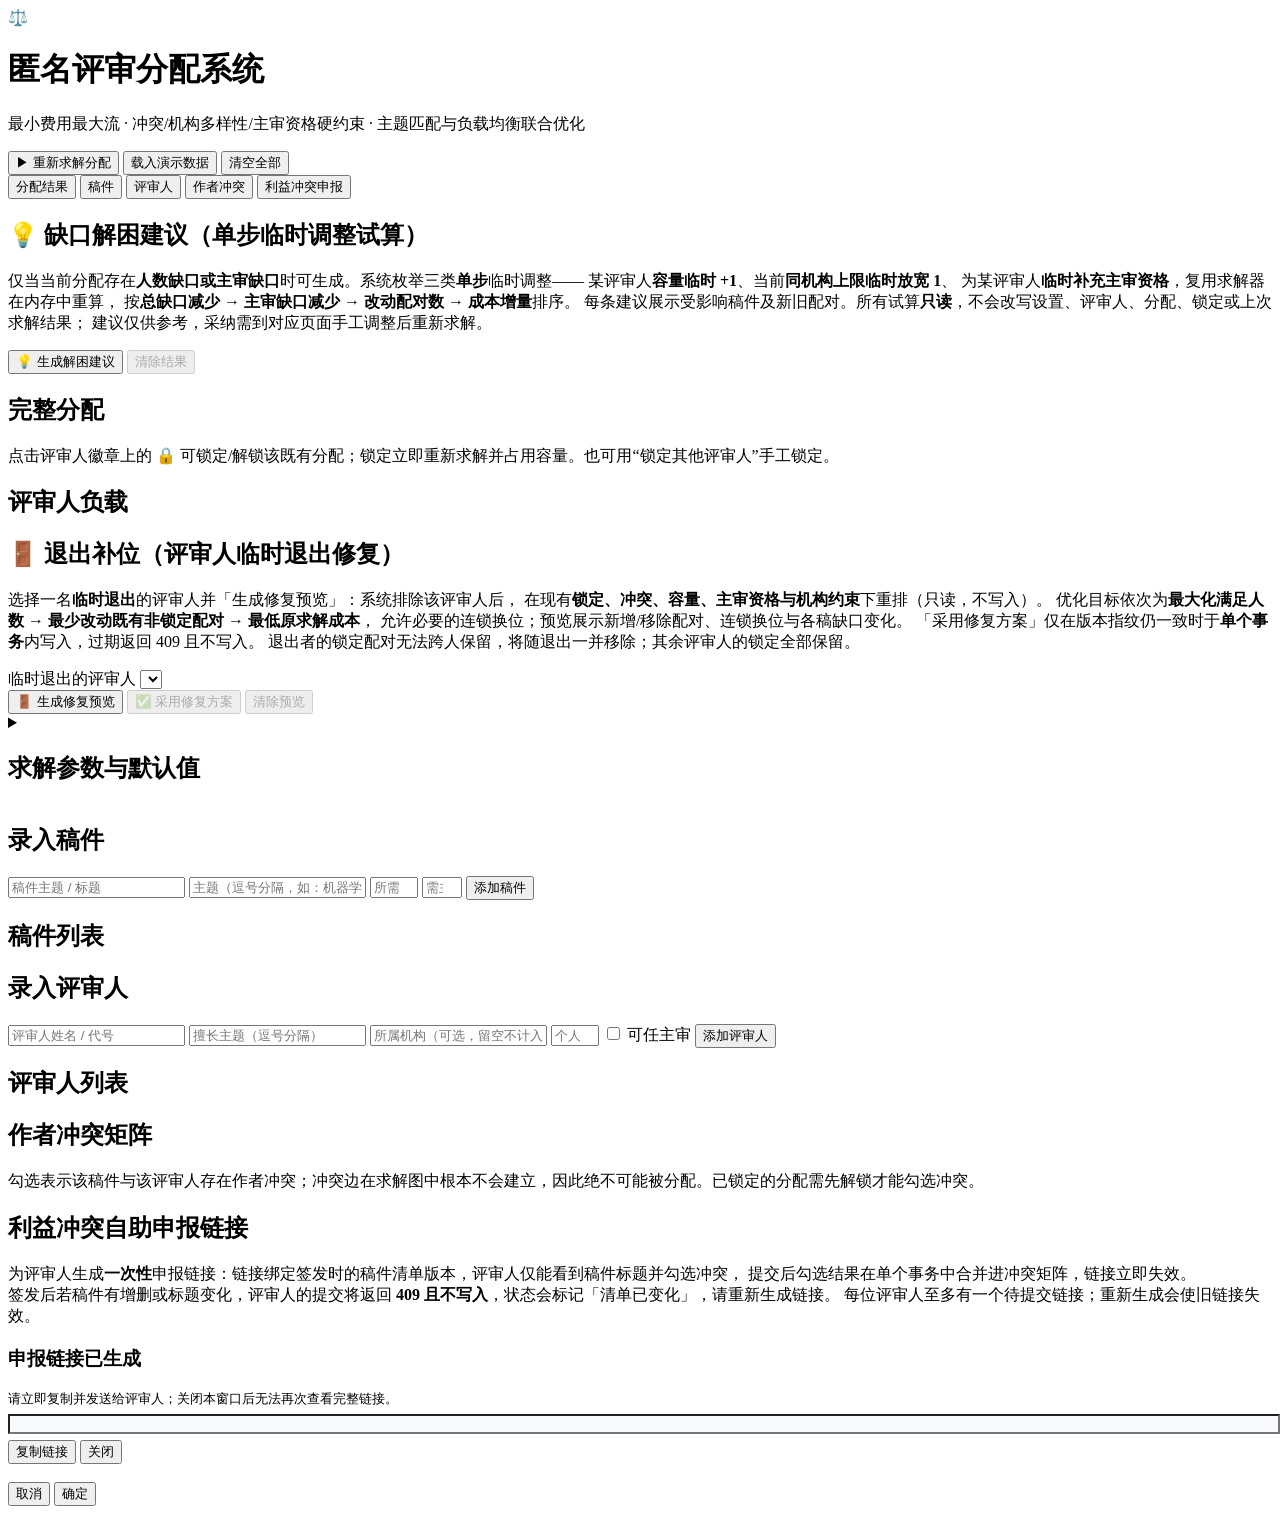
==== app/static/index.html @ 9e084365 "GSB 9b72e6aa-0bdf-5f6c-a193-b3b9e613550e initial: platform archive" ====
<!DOCTYPE html>
<html lang="zh-CN">
<head>
  <meta charset="UTF-8" />
  <meta name="viewport" content="width=device-width, initial-scale=1.0" />
  <title>匿名评审分配系统</title>
  <link rel="stylesheet" href="/static/styles.css" />
</head>
<body>
  <header class="topbar">
    <div class="brand">
      <span class="logo">⚖️</span>
      <div>
        <h1>匿名评审分配系统</h1>
        <p class="subtitle">最小费用最大流 · 冲突/机构多样性/主审资格硬约束 · 主题匹配与负载均衡联合优化</p>
      </div>
    </div>
    <div class="actions">
      <button id="btn-solve" class="btn primary">▶ 重新求解分配</button>
      <button id="btn-demo" class="btn ghost">载入演示数据</button>
      <button id="btn-reset" class="btn danger-ghost">清空全部</button>
    </div>
  </header>

  <nav class="tabs" id="tabs">
    <button class="tab active" data-tab="overview">分配结果</button>
    <button class="tab" data-tab="manuscripts">稿件</button>
    <button class="tab" data-tab="reviewers">评审人</button>
    <button class="tab" data-tab="conflicts">作者冲突</button>
    <button class="tab" data-tab="declarations">利益冲突申报</button>
  </nav>

  <main>
    <!-- ============================ 分配结果 ============================ -->
    <section id="tab-overview" class="tab-panel active">
      <div id="summary-cards" class="summary-grid"></div>

      <div id="warnings-box"></div>
      <div id="unmet-box"></div>

      <div class="panel" id="relief-panel">
        <div class="panel-head">
          <h2>💡 缺口解困建议（单步临时调整试算）</h2>
          <p class="hint">
            仅当当前分配存在<strong>人数缺口或主审缺口</strong>时可生成。系统枚举三类<strong>单步</strong>临时调整——
            某评审人<strong>容量临时 +1</strong>、当前<strong>同机构上限临时放宽 1</strong>、
            为某评审人<strong>临时补充主审资格</strong>，复用求解器在内存中重算，
            按<strong>总缺口减少 → 主审缺口减少 → 改动配对数 → 成本增量</strong>排序。
            每条建议展示受影响稿件及新旧配对。所有试算<strong>只读</strong>，不会改写设置、评审人、分配、锁定或上次求解结果；
            建议仅供参考，采纳需到对应页面手工调整后重新求解。
          </p>
        </div>
        <div class="settings-actions">
          <button id="btn-relief-generate" class="btn">💡 生成解困建议</button>
          <button id="btn-relief-clear" class="btn ghost" disabled>清除结果</button>
        </div>
        <div id="relief-result"></div>
      </div>

      <div class="panel">
        <div class="panel-head">
          <h2>完整分配</h2>
          <p class="hint">点击评审人徽章上的 🔒 可锁定/解锁该既有分配；锁定立即重新求解并占用容量。也可用“锁定其他评审人”手工锁定。</p>
        </div>
        <div id="assignment-list"></div>
      </div>

      <div class="panel">
        <div class="panel-head"><h2>评审人负载</h2></div>
        <div id="reviewer-load"></div>
      </div>

      <div class="panel">
        <div class="panel-head">
          <h2>🚪 退出补位（评审人临时退出修复）</h2>
          <p class="hint">
            选择一名<strong>临时退出</strong>的评审人并「生成修复预览」：系统排除该评审人后，
            在现有<strong>锁定、冲突、容量、主审资格与机构约束</strong>下重排（只读，不写入）。
            优化目标依次为<strong>最大化满足人数 → 最少改动既有非锁定配对 → 最低原求解成本</strong>，
            允许必要的连锁换位；预览展示新增/移除配对、连锁换位与各稿缺口变化。
            「采用修复方案」仅在版本指纹仍一致时于<strong>单个事务</strong>内写入，过期返回 409 且不写入。
            退出者的锁定配对无法跨人保留，将随退出一并移除；其余评审人的锁定全部保留。
          </p>
        </div>
        <div class="settings-grid">
          <label>临时退出的评审人
            <select id="bf-reviewer"></select>
          </label>
          <div class="settings-actions">
            <button id="btn-backfill-preview" class="btn">🚪 生成修复预览</button>
            <button id="btn-backfill-adopt" class="btn primary" disabled>✅ 采用修复方案</button>
            <button id="btn-backfill-clear" class="btn ghost" disabled>清除预览</button>
          </div>
        </div>
        <div id="backfill-result"></div>
      </div>

      <details class="panel settings-panel">
        <summary class="panel-head"><h2>求解参数与默认值</h2></summary>
        <div class="settings-grid">
          <label>默认每稿评审数
            <input type="number" id="set-default-req" min="1" max="20" />
          </label>
          <label>默认个人容量
            <input type="number" id="set-default-cap" min="0" max="50" />
          </label>
          <label>主题不匹配权重 β
            <input type="number" id="set-beta" min="0" />
          </label>
          <label>负载偏差权重 α
            <input type="number" id="set-alpha" min="0" />
          </label>
          <label>每篇稿件同机构最多人数（0 关闭）
            <input type="number" id="set-inst-cap" min="0" max="20" />
          </label>
          <div class="settings-actions">
            <button id="btn-save-settings" class="btn">保存设置</button>
            <span class="hint">权重修改后请点击“重新求解分配”生效。</span>
          </div>
        </div>

        <div class="sandbox-box">
          <h3>🧪 方案沙盒</h3>
          <p class="hint">
            输入<strong>临时</strong>参数并「生成预览」：仅在内存中重算，<strong>不改动</strong>当前设置、分配、锁定与上次求解结果。
            预览展示与当前方案相比的新增/移除评审配对、总成本、未满足人数与主审缺口变化，并绑定数据版本指纹。
            「采用该方案」仅在指纹仍一致时于<strong>单个事务</strong>内写入临时参数与预览分配；
            若预览期间数据已被修改，采用将返回 409，需重新生成预览。
          </p>
          <div class="settings-grid">
            <label>临时主题不匹配权重 β
              <input type="number" id="sb-beta" min="0" max="100000" />
            </label>
            <label>临时负载偏差权重 α
              <input type="number" id="sb-alpha" min="0" max="100000" />
            </label>
            <label>临时每篇同机构最多人数（0 关闭）
              <input type="number" id="sb-inst-cap" min="0" max="20" />
            </label>
            <div class="settings-actions">
              <button id="btn-sandbox-preview" class="btn">🧪 生成预览</button>
              <button id="btn-sandbox-adopt" class="btn primary" disabled>✅ 采用该方案</button>
              <button id="btn-sandbox-clear" class="btn ghost" disabled>清除预览</button>
            </div>
          </div>
          <div id="sandbox-result"></div>
        </div>
      </details>
    </section>

    <!-- ============================ 稿件 ============================ -->
    <section id="tab-manuscripts" class="tab-panel">
      <div class="panel">
        <div class="panel-head"><h2>录入稿件</h2></div>
        <form id="form-manuscript" class="form-row">
          <input type="text" name="title" placeholder="稿件主题 / 标题" required maxlength="200" />
          <input type="text" name="topics" placeholder="主题（逗号分隔，如：机器学习, nlp）" />
          <input type="number" name="required_reviews" placeholder="所需评审数" min="1" max="20" />
          <input type="number" name="required_leads" placeholder="需主审人数（0-2）" min="0" max="2" />
          <button class="btn primary" type="submit">添加稿件</button>
        </form>
      </div>
      <div class="panel">
        <div class="panel-head"><h2>稿件列表</h2></div>
        <div id="manuscript-list"></div>
      </div>
    </section>

    <!-- ============================ 评审人 ============================ -->
    <section id="tab-reviewers" class="tab-panel">
      <div class="panel">
        <div class="panel-head"><h2>录入评审人</h2></div>
        <form id="form-reviewer" class="form-row">
          <input type="text" name="name" placeholder="评审人姓名 / 代号" required maxlength="100" />
          <input type="text" name="topics" placeholder="擅长主题（逗号分隔）" />
          <input type="text" name="institution" placeholder="所属机构（可选，留空不计入机构上限）" maxlength="120" />
          <input type="number" name="capacity" placeholder="个人容量" min="0" max="50" />
          <label class="checkbox-label" title="是否可担任主审（主审资格硬约束）">
            <input type="checkbox" name="can_lead" /> 可任主审
          </label>
          <button class="btn primary" type="submit">添加评审人</button>
        </form>
      </div>
      <div class="panel">
        <div class="panel-head"><h2>评审人列表</h2></div>
        <div id="reviewer-list"></div>
      </div>
    </section>

    <!-- ============================ 冲突 ============================ -->
    <section id="tab-conflicts" class="tab-panel">
      <div class="panel">
        <div class="panel-head">
          <h2>作者冲突矩阵</h2>
          <p class="hint">勾选表示该稿件与该评审人存在作者冲突；冲突边在求解图中根本不会建立，因此绝不可能被分配。已锁定的分配需先解锁才能勾选冲突。</p>
        </div>
        <div id="conflict-matrix" class="matrix-wrap"></div>
      </div>
    </section>

    <!-- ===================== 利益冲突自助申报 ===================== -->
    <section id="tab-declarations" class="tab-panel">
      <div class="panel">
        <div class="panel-head">
          <h2>利益冲突自助申报链接</h2>
          <p class="hint">
            为评审人生成<strong>一次性</strong>申报链接：链接绑定签发时的稿件清单版本，评审人仅能看到稿件标题并勾选冲突，
            提交后勾选结果在单个事务中合并进冲突矩阵，链接立即失效。<br/>
            签发后若稿件有增删或标题变化，评审人的提交将返回 <strong>409 且不写入</strong>，状态会标记「清单已变化」，请重新生成链接。
            每位评审人至多有一个待提交链接；重新生成会使旧链接失效。
          </p>
        </div>
        <div id="declaration-list"></div>
      </div>
    </section>
  </main>

  <!-- 申报链接弹窗（明文链接仅生成后展示这一次） -->
  <div id="link-modal" class="modal hidden">
    <div class="modal-card">
      <h3>申报链接已生成</h3>
      <p class="hint" id="link-modal-desc"></p>
      <label style="font-size:12.5px;color:var(--muted);display:block;margin:12px 0 6px">
        请立即复制并发送给评审人；关闭本窗口后无法再次查看完整链接。
        <input type="text" id="link-modal-input" readonly
          style="width:100%;margin-top:6px;font-size:12.5px;background:#f7f9fd" />
      </label>
      <div class="modal-actions">
        <button id="link-modal-copy" class="btn">复制链接</button>
        <button id="link-modal-close" class="btn primary">关闭</button>
      </div>
    </div>
  </div>

  <!-- 通用编辑弹窗 -->
  <div id="modal" class="modal hidden">
    <div class="modal-card">
      <h3 id="modal-title"></h3>
      <div id="modal-body"></div>
      <div class="modal-actions">
        <button id="modal-cancel" class="btn ghost">取消</button>
        <button id="modal-ok" class="btn primary">确定</button>
      </div>
    </div>
  </div>

  <div id="toast" class="toast hidden"></div>

  <script src="/static/app.js"></script>
</body>
</html>
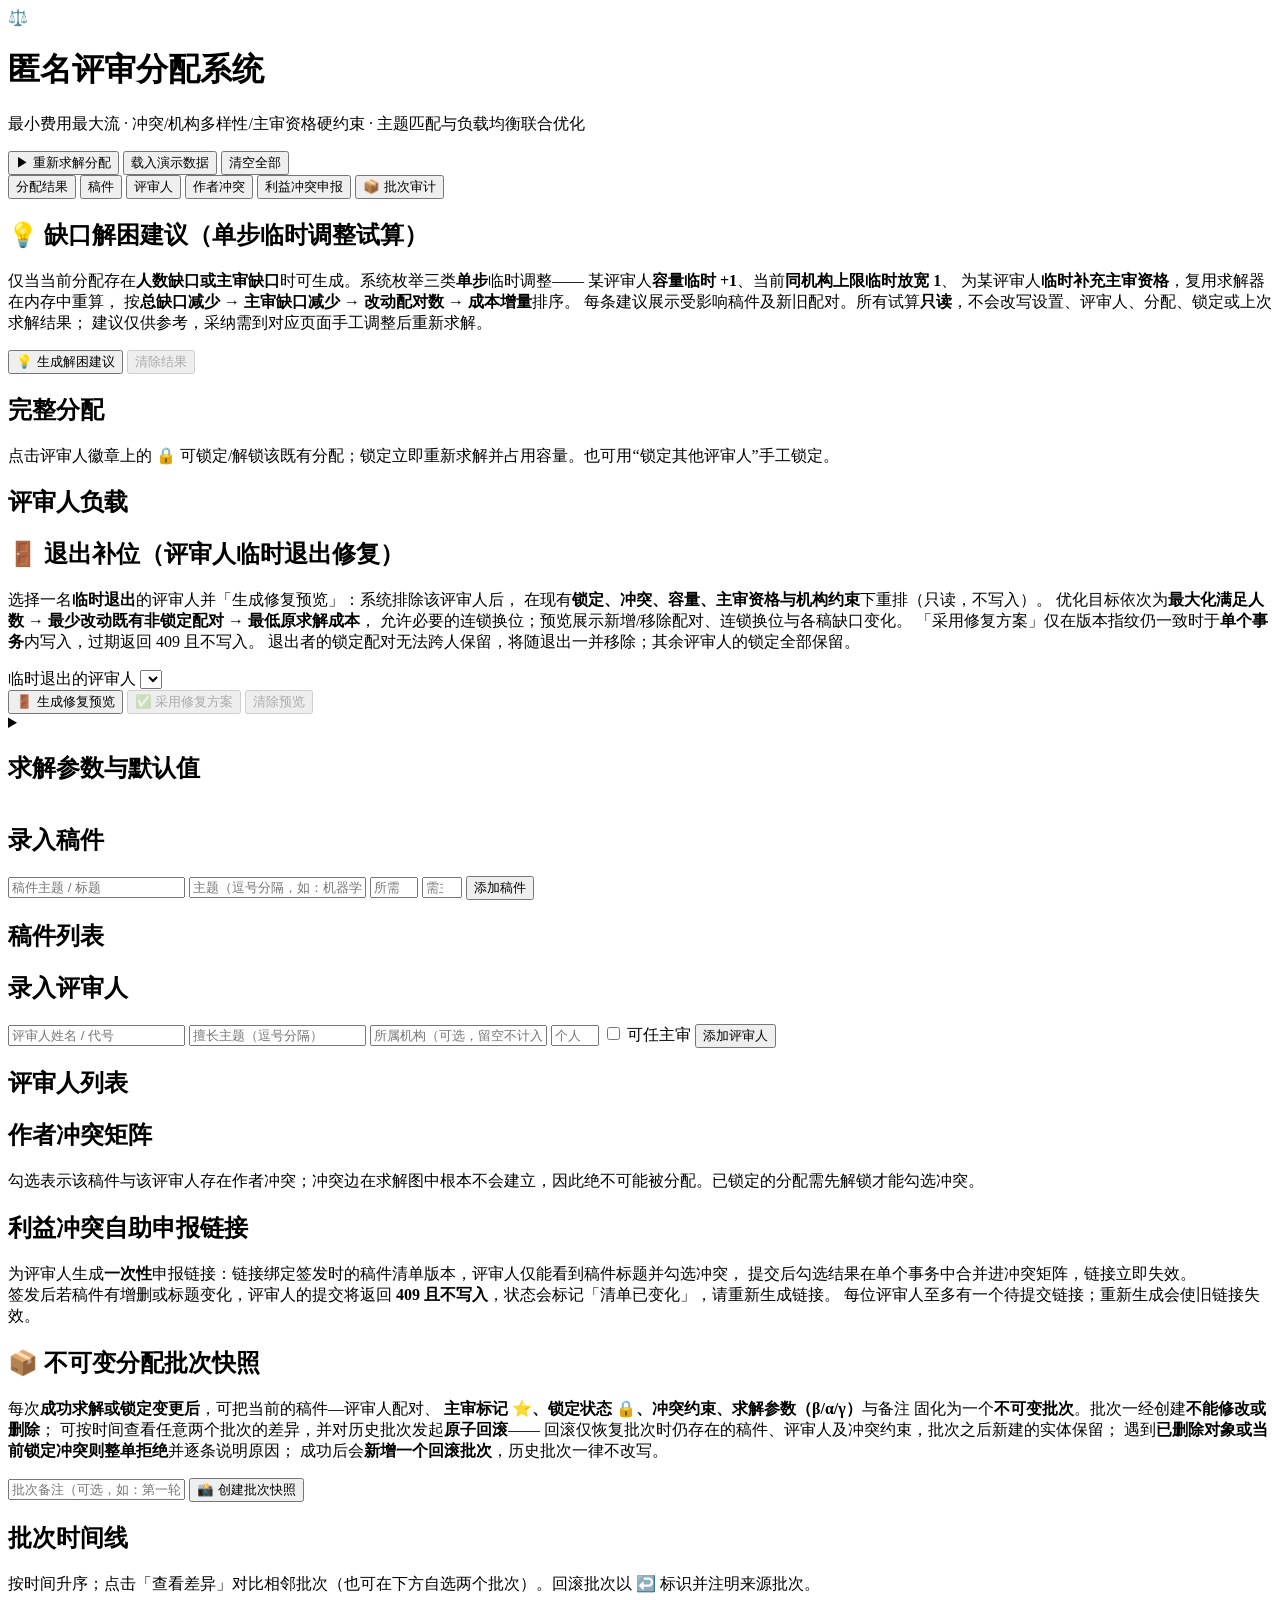
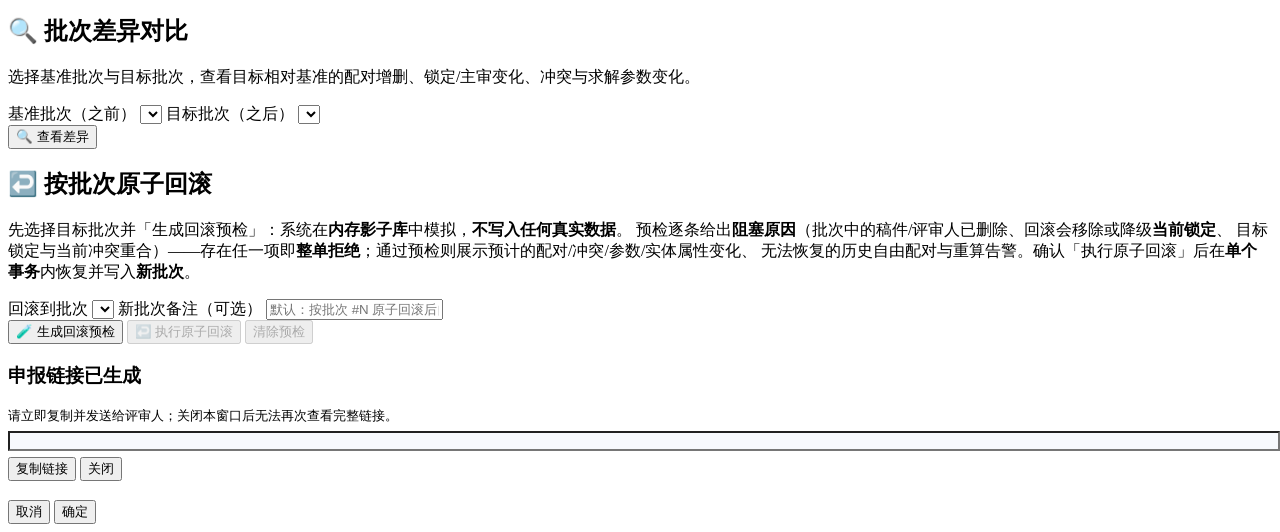
==== commit a7b5422f: "GSB 9b72e6aa-0bdf-5f6c-a193-b3b9e613550e A: platform archive" ====
--- a/app/static/index.html
+++ b/app/static/index.html
@@ -28,6 +28,7 @@
     <button class="tab" data-tab="reviewers">评审人</button>
     <button class="tab" data-tab="conflicts">作者冲突</button>
     <button class="tab" data-tab="declarations">利益冲突申报</button>
+    <button class="tab" data-tab="batches">📦 批次审计</button>
   </nav>
 
   <main>
@@ -213,6 +214,81 @@
         <div id="declaration-list"></div>
       </div>
     </section>
+
+    <!-- ============================ 分配批次审计 ============================ -->
+    <section id="tab-batches" class="tab-panel">
+      <div class="panel">
+        <div class="panel-head">
+          <h2>📦 不可变分配批次快照</h2>
+          <p class="hint">
+            每次<strong>成功求解或锁定变更后</strong>，可把当前的稿件—评审人配对、
+            <strong>主审标记 ⭐、锁定状态 🔒、冲突约束、求解参数（β/α/γ）</strong>与备注
+            固化为一个<strong>不可变批次</strong>。批次一经创建<strong>不能修改或删除</strong>；
+            可按时间查看任意两个批次的差异，并对历史批次发起<strong>原子回滚</strong>——
+            回滚仅恢复批次时仍存在的稿件、评审人及冲突约束，批次之后新建的实体保留；
+            遇到<strong>已删除对象或当前锁定冲突则整单拒绝</strong>并逐条说明原因；
+            成功后会<strong>新增一个回滚批次</strong>，历史批次一律不改写。
+          </p>
+        </div>
+        <form id="form-batch" class="form-row">
+          <input type="text" name="note" placeholder="批次备注（可选，如：第一轮定稿 / 锁定 3 篇后）" maxlength="500" />
+          <button class="btn primary" type="submit">📸 创建批次快照</button>
+        </form>
+      </div>
+
+      <div class="panel">
+        <div class="panel-head">
+          <h2>批次时间线</h2>
+          <p class="hint">按时间升序；点击「查看差异」对比相邻批次（也可在下方自选两个批次）。回滚批次以 ↩️ 标识并注明来源批次。</p>
+        </div>
+        <div id="batch-list"></div>
+      </div>
+
+      <div class="panel">
+        <div class="panel-head">
+          <h2>🔍 批次差异对比</h2>
+          <p class="hint">选择基准批次与目标批次，查看目标相对基准的配对增删、锁定/主审变化、冲突与求解参数变化。</p>
+        </div>
+        <div class="settings-grid">
+          <label>基准批次（之前）
+            <select id="diff-base"></select>
+          </label>
+          <label>目标批次（之后）
+            <select id="diff-target"></select>
+          </label>
+          <div class="settings-actions">
+            <button id="btn-batch-diff" class="btn">🔍 查看差异</button>
+          </div>
+        </div>
+        <div id="batch-diff-result"></div>
+      </div>
+
+      <div class="panel" id="rollback-panel">
+        <div class="panel-head">
+          <h2>↩️ 按批次原子回滚</h2>
+          <p class="hint">
+            先选择目标批次并「生成回滚预检」：系统在<strong>内存影子库</strong>中模拟，<strong>不写入任何真实数据</strong>。
+            预检逐条给出<strong>阻塞原因</strong>（批次中的稿件/评审人已删除、回滚会移除或降级<strong>当前锁定</strong>、
+            目标锁定与当前冲突重合）——存在任一项即<strong>整单拒绝</strong>；通过预检则展示预计的配对/冲突/参数/实体属性变化、
+            无法恢复的历史自由配对与重算告警。确认「执行原子回滚」后在<strong>单个事务</strong>内恢复并写入<strong>新批次</strong>。
+          </p>
+        </div>
+        <div class="settings-grid">
+          <label>回滚到批次
+            <select id="rb-batch"></select>
+          </label>
+          <label>新批次备注（可选）
+            <input type="text" id="rb-note" maxlength="500" placeholder="默认：按批次 #N 原子回滚后自动创建" />
+          </label>
+          <div class="settings-actions">
+            <button id="btn-rb-preview" class="btn">🧪 生成回滚预检</button>
+            <button id="btn-rb-run" class="btn danger" disabled>↩️ 执行原子回滚</button>
+            <button id="btn-rb-clear" class="btn ghost" disabled>清除预检</button>
+          </div>
+        </div>
+        <div id="rollback-result"></div>
+      </div>
+    </section>
   </main>
 
   <!-- 申报链接弹窗（明文链接仅生成后展示这一次） -->
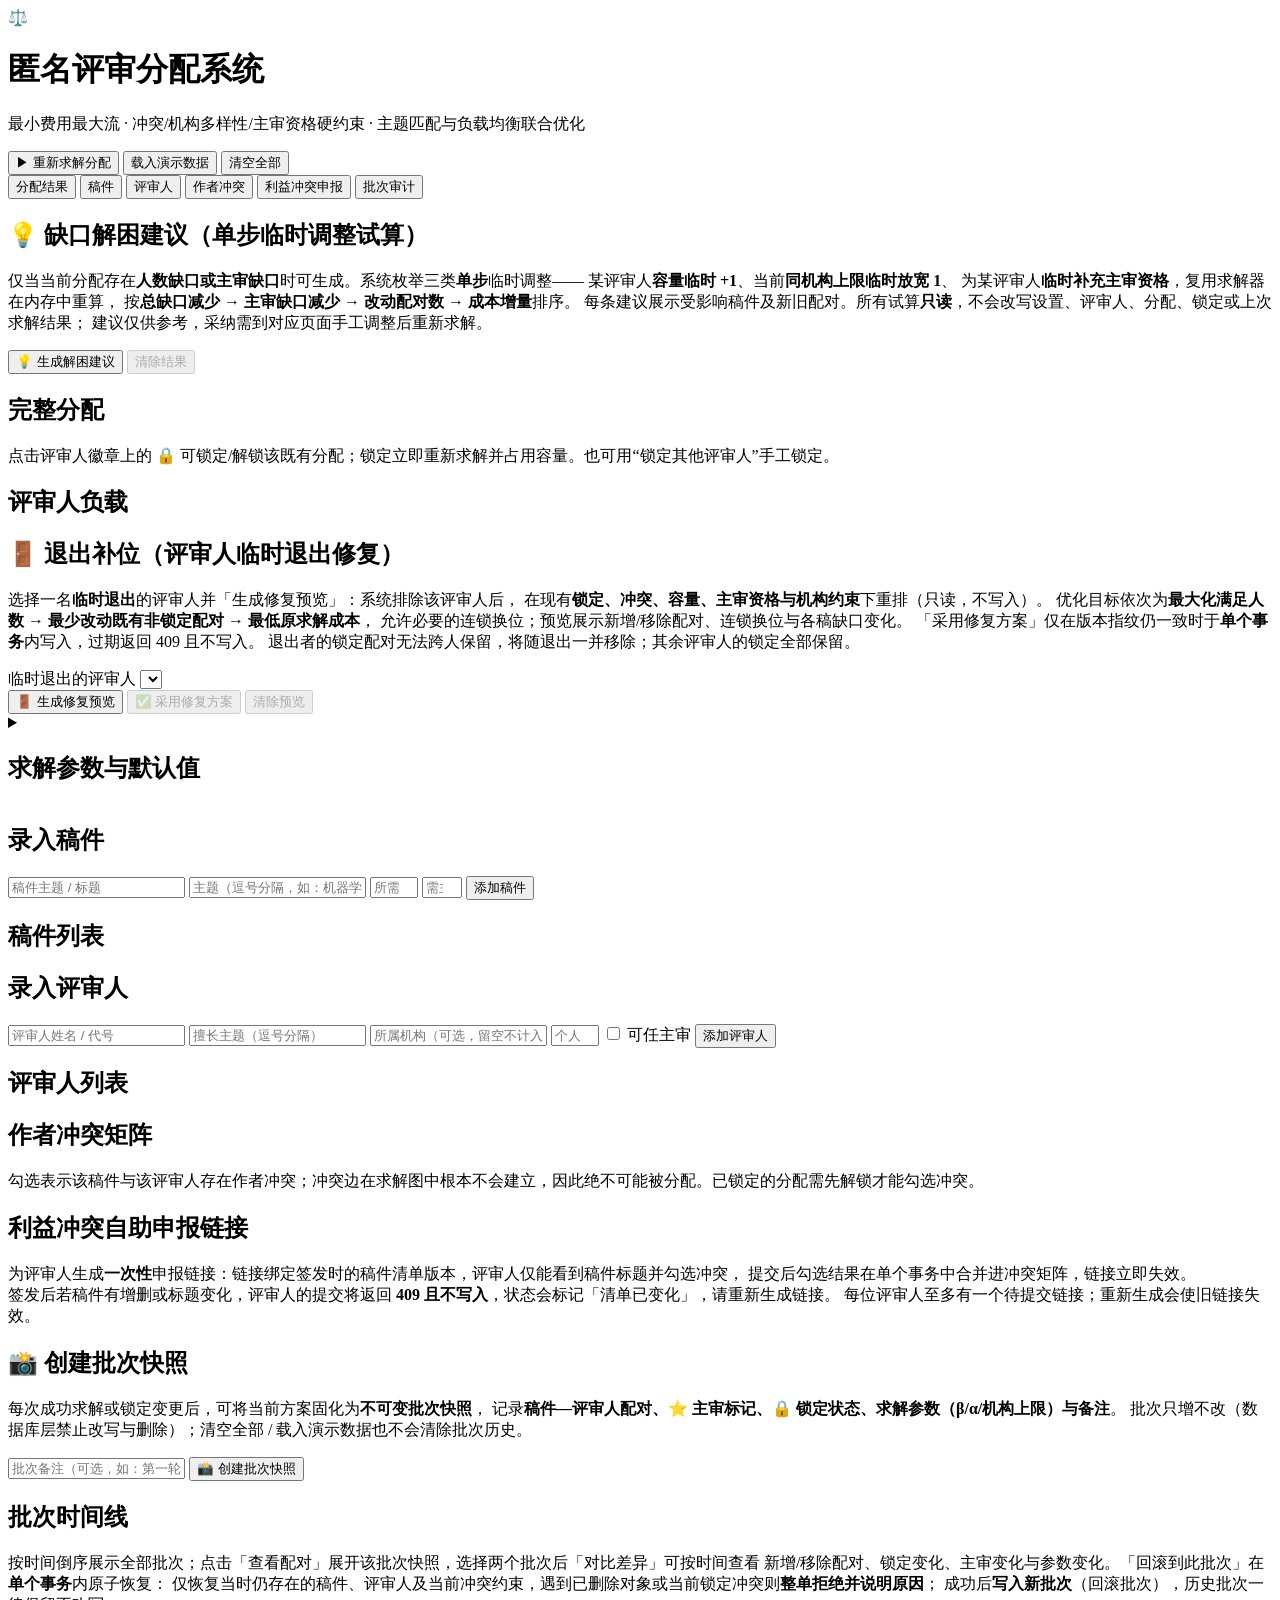
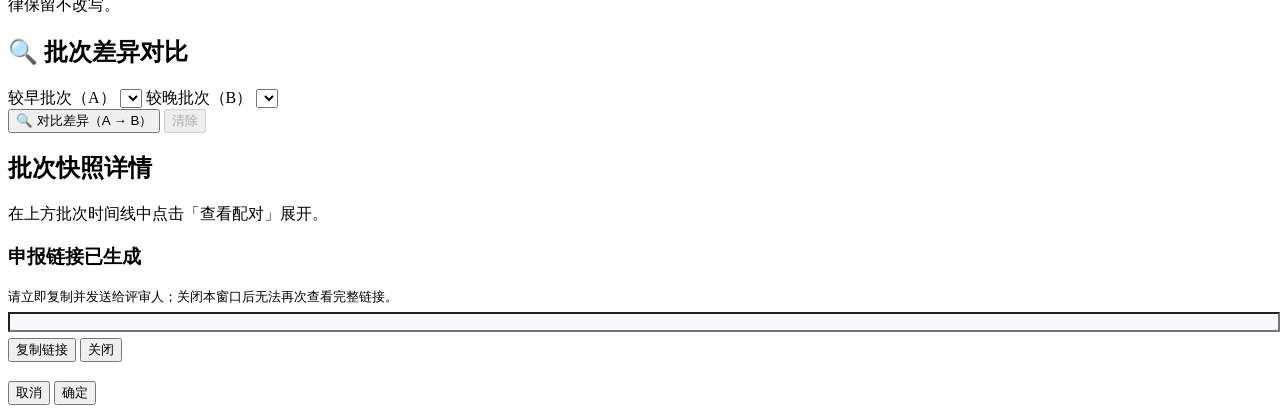
==== commit cba00c82: "GSB 9b72e6aa-0bdf-5f6c-a193-b3b9e613550e B: platform archive" ====
--- a/app/static/index.html
+++ b/app/static/index.html
@@ -28,7 +28,7 @@
     <button class="tab" data-tab="reviewers">评审人</button>
     <button class="tab" data-tab="conflicts">作者冲突</button>
     <button class="tab" data-tab="declarations">利益冲突申报</button>
-    <button class="tab" data-tab="batches">📦 批次审计</button>
+    <button class="tab" data-tab="batches">批次审计</button>
   </nav>
 
   <main>
@@ -215,23 +215,19 @@
       </div>
     </section>
 
-    <!-- ============================ 分配批次审计 ============================ -->
+    <!-- ===================== 分配批次审计 ===================== -->
     <section id="tab-batches" class="tab-panel">
       <div class="panel">
         <div class="panel-head">
-          <h2>📦 不可变分配批次快照</h2>
-          <p class="hint">
-            每次<strong>成功求解或锁定变更后</strong>，可把当前的稿件—评审人配对、
-            <strong>主审标记 ⭐、锁定状态 🔒、冲突约束、求解参数（β/α/γ）</strong>与备注
-            固化为一个<strong>不可变批次</strong>。批次一经创建<strong>不能修改或删除</strong>；
-            可按时间查看任意两个批次的差异，并对历史批次发起<strong>原子回滚</strong>——
-            回滚仅恢复批次时仍存在的稿件、评审人及冲突约束，批次之后新建的实体保留；
-            遇到<strong>已删除对象或当前锁定冲突则整单拒绝</strong>并逐条说明原因；
-            成功后会<strong>新增一个回滚批次</strong>，历史批次一律不改写。
+          <h2>📸 创建批次快照</h2>
+          <p class="hint">
+            每次成功求解或锁定变更后，可将当前方案固化为<strong>不可变批次快照</strong>，
+            记录<strong>稿件—评审人配对、⭐ 主审标记、🔒 锁定状态、求解参数（β/α/机构上限）与备注</strong>。
+            批次只增不改（数据库层禁止改写与删除）；清空全部 / 载入演示数据也不会清除批次历史。
           </p>
         </div>
         <form id="form-batch" class="form-row">
-          <input type="text" name="note" placeholder="批次备注（可选，如：第一轮定稿 / 锁定 3 篇后）" maxlength="500" />
+          <input type="text" name="note" placeholder="批次备注（可选，如：第一轮初排 / 锁定两位主审后）" maxlength="500" />
           <button class="btn primary" type="submit">📸 创建批次快照</button>
         </form>
       </div>
@@ -239,7 +235,12 @@
       <div class="panel">
         <div class="panel-head">
           <h2>批次时间线</h2>
-          <p class="hint">按时间升序；点击「查看差异」对比相邻批次（也可在下方自选两个批次）。回滚批次以 ↩️ 标识并注明来源批次。</p>
+          <p class="hint">
+            按时间倒序展示全部批次；点击「查看配对」展开该批次快照，选择两个批次后「对比差异」可按时间查看
+            新增/移除配对、锁定变化、主审变化与参数变化。「回滚到此批次」在<strong>单个事务</strong>内原子恢复：
+            仅恢复当时仍存在的稿件、评审人及当前冲突约束，遇到已删除对象或当前锁定冲突则<strong>整单拒绝并说明原因</strong>；
+            成功后<strong>写入新批次</strong>（回滚批次），历史批次一律保留不改写。
+          </p>
         </div>
         <div id="batch-list"></div>
       </div>
@@ -247,46 +248,25 @@
       <div class="panel">
         <div class="panel-head">
           <h2>🔍 批次差异对比</h2>
-          <p class="hint">选择基准批次与目标批次，查看目标相对基准的配对增删、锁定/主审变化、冲突与求解参数变化。</p>
         </div>
         <div class="settings-grid">
-          <label>基准批次（之前）
-            <select id="diff-base"></select>
-          </label>
-          <label>目标批次（之后）
-            <select id="diff-target"></select>
+          <label>较早批次（A）
+            <select id="batch-diff-from"></select>
+          </label>
+          <label>较晚批次（B）
+            <select id="batch-diff-to"></select>
           </label>
           <div class="settings-actions">
-            <button id="btn-batch-diff" class="btn">🔍 查看差异</button>
+            <button id="btn-batch-diff" class="btn">🔍 对比差异（A → B）</button>
+            <button id="btn-batch-diff-clear" class="btn ghost" disabled>清除</button>
           </div>
         </div>
         <div id="batch-diff-result"></div>
       </div>
 
-      <div class="panel" id="rollback-panel">
-        <div class="panel-head">
-          <h2>↩️ 按批次原子回滚</h2>
-          <p class="hint">
-            先选择目标批次并「生成回滚预检」：系统在<strong>内存影子库</strong>中模拟，<strong>不写入任何真实数据</strong>。
-            预检逐条给出<strong>阻塞原因</strong>（批次中的稿件/评审人已删除、回滚会移除或降级<strong>当前锁定</strong>、
-            目标锁定与当前冲突重合）——存在任一项即<strong>整单拒绝</strong>；通过预检则展示预计的配对/冲突/参数/实体属性变化、
-            无法恢复的历史自由配对与重算告警。确认「执行原子回滚」后在<strong>单个事务</strong>内恢复并写入<strong>新批次</strong>。
-          </p>
-        </div>
-        <div class="settings-grid">
-          <label>回滚到批次
-            <select id="rb-batch"></select>
-          </label>
-          <label>新批次备注（可选）
-            <input type="text" id="rb-note" maxlength="500" placeholder="默认：按批次 #N 原子回滚后自动创建" />
-          </label>
-          <div class="settings-actions">
-            <button id="btn-rb-preview" class="btn">🧪 生成回滚预检</button>
-            <button id="btn-rb-run" class="btn danger" disabled>↩️ 执行原子回滚</button>
-            <button id="btn-rb-clear" class="btn ghost" disabled>清除预检</button>
-          </div>
-        </div>
-        <div id="rollback-result"></div>
+      <div class="panel">
+        <div class="panel-head"><h2>批次快照详情</h2></div>
+        <div id="batch-detail"><div class="empty">在上方批次时间线中点击「查看配对」展开。</div></div>
       </div>
     </section>
   </main>
